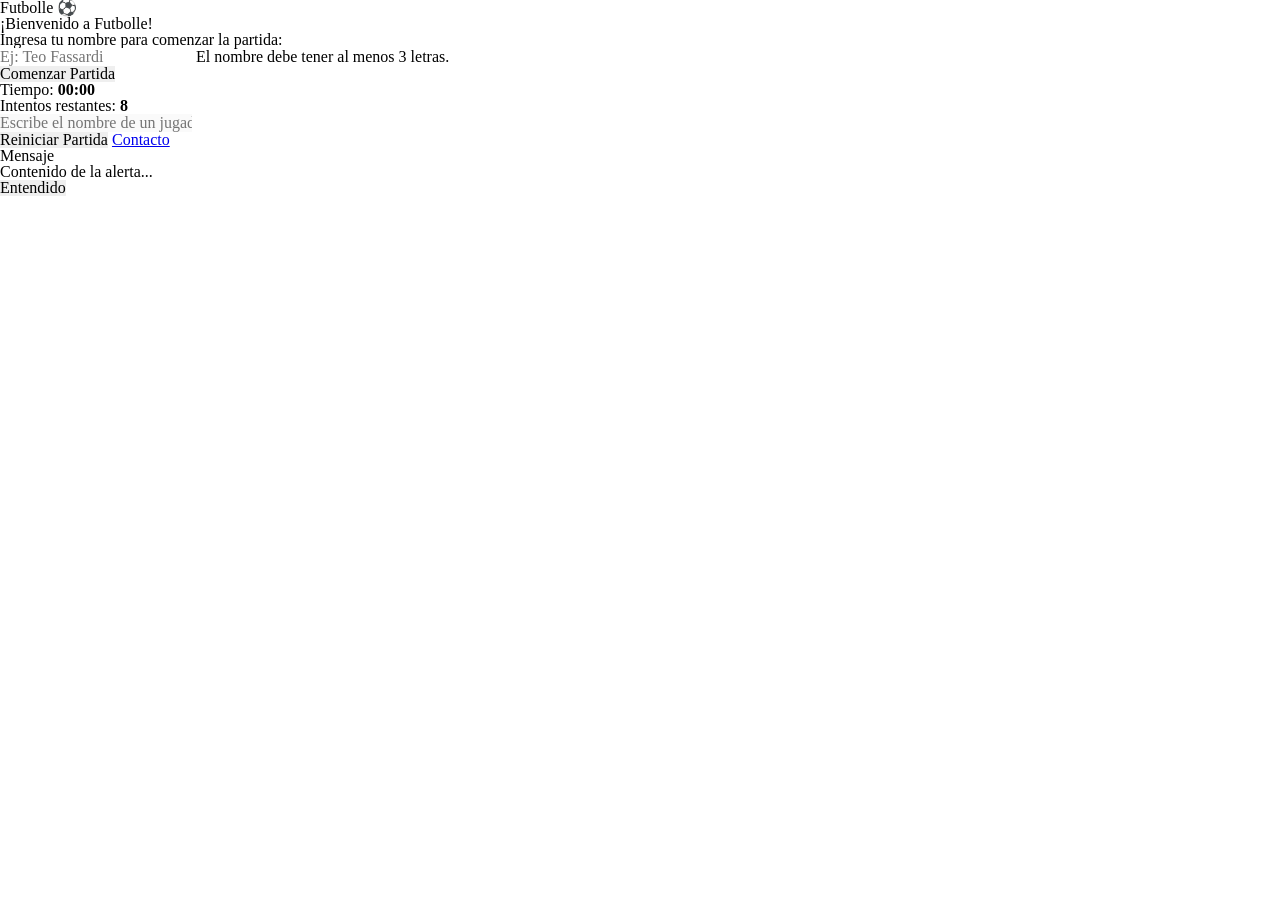
==== index.html @ 67579e89 "reset.css y index.html echos" ====
<!DOCTYPE html>
<html lang="es">
<head>
    <meta charset="UTF-8">
    <meta name="viewport" content="width=device-width, initial-scale=1.0">
    <title>Futbolle - Teo Fassardi</title>
    <link rel="stylesheet" href="css/reset.css">
    <link rel="stylesheet" href="css/estilos.css">
</head>
<body>
    <div id="contenedor-principal" class="contenedor-principal">
        <header class="encabezado-juego">
            <h1>Futbolle ⚽</h1>
        </header>
        <section id="pantalla-registro" class="seccion-pantalla">
            <div class="tarjeta-formulario">
                <h2>¡Bienvenido a Futbolle!</h2>
                <p>Ingresa tu nombre para comenzar la partida:</p>
                <form id="formulario-inicio">
                    <div class="grupo-input">
                        <input type="text" id="nombre-usuario" placeholder="Ej: Teo Fassardi" autocomplete="off">
                        <span id="error-nombre" class="texto-error clase-oculta">El nombre debe tener al menos 3 letras.</span>
                    </div>
                    <button type="submit" id="boton-jugar" class="boton-primario">Comenzar Partida</button>
                </form>
            </div>
        </section>
        <section id="pantalla-juego" class="seccion-pantalla clase-oculta">
            <div class="panel-info">
                <div class="info-item">
                    <span>Tiempo:</span>
                    <strong id="temporizador">00:00</strong>
                </div>
                <div class="info-item">
                    <span>Intentos restantes:</span>
                    <strong id="intentos-restantes">8</strong>
                </div>
            </div>
            <div class="contenedor-buscador">
                <form id="formulario-busqueda" autocomplete="off">
                    <div class="grupo-busqueda">
                        <input type="text" id="input-busqueda" placeholder="Escribe el nombre de un jugador..." disabled>
                        <ul id="lista-autocompletado" class="lista-autocompletado clase-oculta"></ul>
                    </div>
                </form>
            </div>
            <div id="tablero-intentos" class="tablero-intentos">
            </div>
            <div class="panel-acciones">
                <button id="boton-reiniciar" class="boton-secundario">Reiniciar Partida</button>
                <a href="contacto.html" class="enlace-contacto">Contacto</a>
            </div>
        </section>
    </div>
    <div id="modal-alerta" class="modal clase-oculta">
        <div class="contenido-modal">
            <h3 id="modal-titulo">Mensaje</h3>
            <p id="modal-mensaje">Contenido de la alerta...</p>
            <button id="modal-boton-cerrar" class="boton-primario">Entendido</button>
        </div>
    </div>
    <script src="js/api.js"></script>
    <script src="js/utils.js"></script>
    <script src="js/juego.js"></script>
</body>
</html>
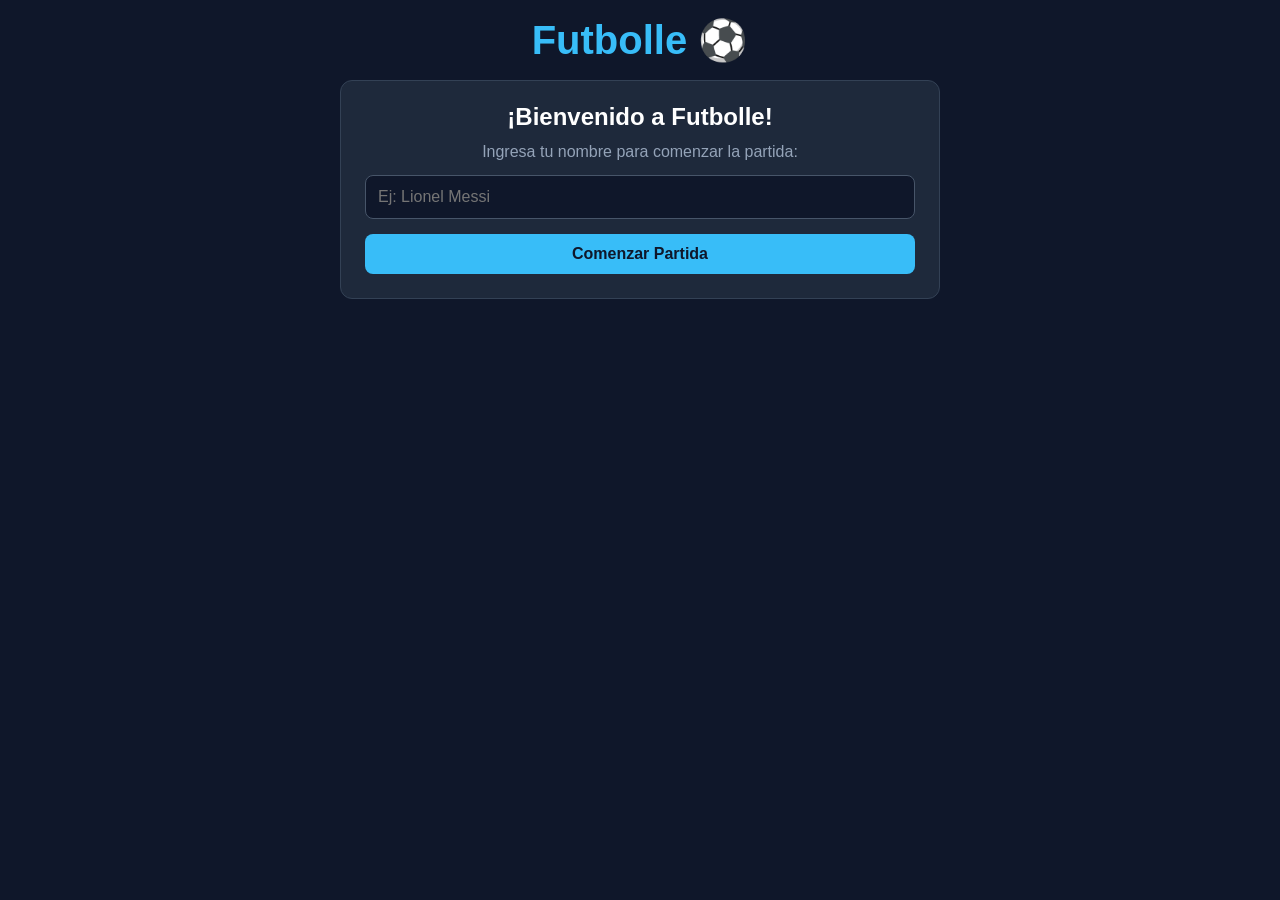
==== commit cc01e78a: "Estilos aplicados" ====
--- a/index.html
+++ b/index.html
@@ -18,7 +18,7 @@
                 <p>Ingresa tu nombre para comenzar la partida:</p>
                 <form id="formulario-inicio">
                     <div class="grupo-input">
-                        <input type="text" id="nombre-usuario" placeholder="Ej: Teo Fassardi" autocomplete="off">
+                        <input type="text" id="nombre-usuario" placeholder="Ej: Lionel Messi" autocomplete="off">
                         <span id="error-nombre" class="texto-error clase-oculta">El nombre debe tener al menos 3 letras.</span>
                     </div>
                     <button type="submit" id="boton-jugar" class="boton-primario">Comenzar Partida</button>
--- a/css/estilos.css
+++ b/css/estilos.css
@@ -0,0 +1,296 @@
+body{
+    display: flex;
+    justify-content: center;
+    align-items: flex-start;
+    min-height: 100vh;
+    padding: 20px;
+    background-color: #0f172a;
+    font-family: -apple-system, BlinkMacSystemFont, 'Segoe UI', Roboto, sans-serif;
+    color: #f8fafc
+}
+
+.contenedor-principal{
+    display: flex;
+    flex-direction: column;
+    align-items: center;
+    gap: 20px;
+    width: 100%;
+    max-width: 600px;
+}
+
+.encabezado-juego {
+    display: flex;
+    justify-content: center;
+    width: 100%;
+}
+
+.encabezado-juego h1 {
+    font-size: 2.5rem;
+    font-weight: 800;
+    color: #38bdf8;
+}
+
+.seccion-pantalla{
+    display: flex;
+    flex-direction: column;
+    width: 100%;
+}
+
+.tarjeta-formulario{
+    display: flex;
+    flex-direction: column;
+    gap: 15px;
+    padding: 24px;
+    border: 1px solid #334155;
+    border-radius: 12px;
+    background-color: #1e293b;
+    text-align: center;
+}
+
+.tarjeta-formulario h2{
+    font-size: 1.5rem;
+    font-weight: 700;
+    color: #ffffff;
+}
+
+.tarjeta-formulario p{
+    font-size: 1rem;
+    color: #94a3b8;
+}
+
+.grupo-input{
+    display: flex;
+    flex-direction: column;
+    gap: 8px;
+    width: 100%;
+    margin-bottom: 15px;
+}
+
+.grupo-input input{
+    width: 100%;
+    padding: 12px;
+    border: 1px solid #475569;
+    border-radius: 8px;
+    background-color: #0f172a;
+    color: #38bdf8;
+}
+
+.grupo-input input:focus{
+    border-color: #38bdf8;
+}
+
+.texto-error{
+    color: #f87171;
+    font-size: 0.875rem;
+    text-align: left;
+}
+
+.boton-primario{
+    width: 100%;
+    padding: 12px;
+    border: none;
+    border-radius: 8px;
+    background-color: #38bdf8;
+    font-size: 1rem;
+    font-weight: 700;
+    color:#0f172a;
+    cursor: pointer;
+    transition: background-color 0.2s ease;
+}
+
+.boton-primario:hover{
+    background-color: #0ea5e9;
+}
+
+.panel-info{
+    display: flex;
+    justify-content: space-between;
+    width: 100%;
+    padding: 12px 20px;
+    border: 1px solid #334155;
+    border-radius: 8px;
+    background-color: #1e293b;
+}
+
+.info-item{
+    display: flex;
+    gap: 8px;
+    font-size: 1rem;
+    color: #94a3b8;
+}
+
+.info-item strong{
+    font-weight: 700;
+    color: #38bdf8;
+}
+
+.contenedor-buscador{
+    position: relative; 
+    width: 100%;
+}
+
+.grupo-busqueda {
+    position: relative;
+    display: flex;
+    flex-direction: column;
+    width: 100%;
+}
+
+.grupo-busqueda input {
+    width: 100%;
+    padding: 12px;
+    border: 1px solid #334155;
+    border-radius: 8px;
+    background-color: #1e293b;
+    color: #ffffff;
+}
+
+.grupo-busqueda input:focus {
+    border-color: #38bdf8;
+}
+
+.lista-autocompletado{
+    position:absolute;
+    top: 100%;
+    left: 0;
+    z-index: 10;
+    width: 100%;
+    display: flex;
+    flex-direction: column;
+    max-height: 200px;
+    border: 1px solid #334155;
+    border-radius: 8px;
+    background-color: #1e293b;
+    overflow-y: auto;
+}
+
+.lista-autocompletado li{
+    padding: 12px;
+    border-bottom: 1px solid #334155;
+    font-size: 0.95rem;
+    color: #f8fafc;
+    cursor: pointer;
+}
+
+.lista-autocompletado li:hover{
+    background-color: #334155;
+}
+
+.tablero-intentos{
+    display: flex;
+    flex-direction: column;
+    gap: 10px;
+    width: 100%;
+}
+
+.fila-intento {
+    display: flex;
+    gap: 6px;
+    width: 100%;
+}
+
+.celda-atributo {
+    display: flex;
+    flex-direction: column;
+    justify-content: center;
+    align-items: center;
+    gap: 4px;
+    flex: 1;
+    height: 70px;
+    border-radius: 8px;
+    font-size: 0.75rem;
+    font-weight: 700;
+    color:#ffffff;
+    text-align: center;
+}
+
+.celda-correcto {
+    background-color: #22c55e;
+}
+
+.celda-incorrecto {
+    background-color: #ef4444;
+}
+
+.panel-acciones{
+    display: flex;
+    justify-content: space-between;
+    align-items: center;
+    width: 100%;
+    margin-top: 15px;
+}
+
+.boton-secundario{
+    padding: 10px 20px;
+    border: 1px solid #475569;
+    border-radius: 8px;
+    background-color: transparent;
+    font-size: 0.95rem;
+    font-weight: 600;
+    color: #f8fafc;
+    cursor: pointer;
+    transition: background-color 0.2s ease;
+}
+
+.boton-secundario:hover{
+    background-color: #334155;
+}
+
+.enlace-contacto{
+    font-size: 0.95rem;
+    color: #38bdf8;
+    text-decoration: none;
+}
+
+.enlace-contacto:hover{
+    text-decoration: underline;
+}
+
+.modal{
+    position: fixed;
+    top: 0;
+    left: 0;
+    z-index: 100;
+    display: flex;
+    justify-content: center;
+    align-items: center;
+    width: 100vw;
+    height: 100vh;
+    background-color: #000000cc;
+}
+
+.contenido-modal{
+    display: flex;
+    flex-direction: column;
+    align-items: center;
+    gap: 15px;
+    width: 90%;
+    max-width: 400px;
+    padding: 24px;
+    border: 1px solid #475569;
+    border-radius: 12px;
+    background-color: #1e293b;
+    text-align: center;
+}
+
+.contenido-modal h3{
+    font-size: 1.5rem;
+    font-weight: 700;
+    color: #ffffff;
+}
+
+.contenido-modal p{
+    font-size: 1rem;
+    color: #94a3b8;
+}
+
+@media (max-width: 480px) {
+    .celda-atributo {
+        font-size: 0.65rem;
+        height: 60px;
+    }
+}
+
+.clase-oculta{
+    display: none;
+}
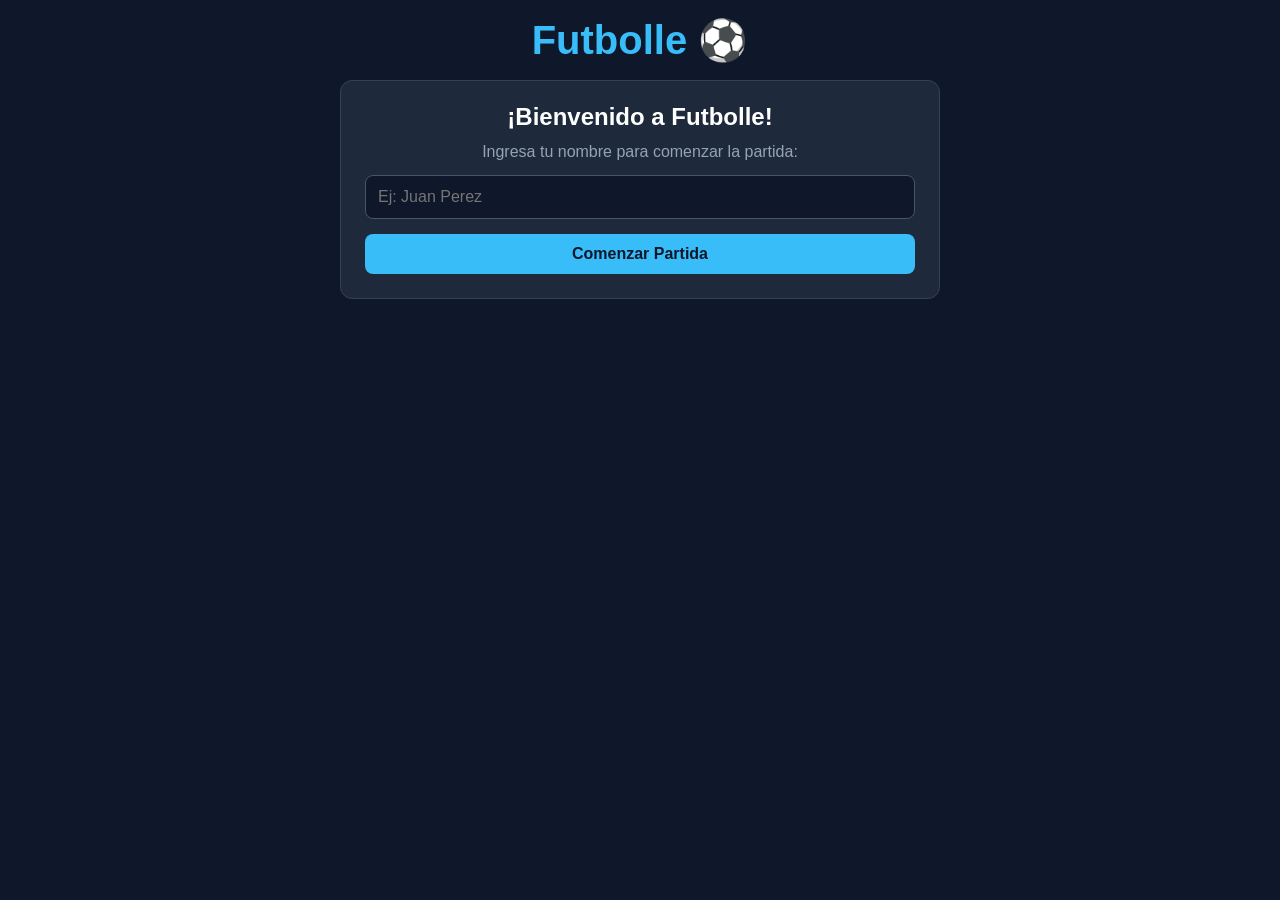
==== commit dbb874ce: "logica de juego implementada" ====
--- a/index.html
+++ b/index.html
@@ -18,7 +18,7 @@
                 <p>Ingresa tu nombre para comenzar la partida:</p>
                 <form id="formulario-inicio">
                     <div class="grupo-input">
-                        <input type="text" id="nombre-usuario" placeholder="Ej: Lionel Messi" autocomplete="off">
+                        <input type="text" id="nombre-usuario" placeholder="Ej: Juan Perez" autocomplete="off">
                         <span id="error-nombre" class="texto-error clase-oculta">El nombre debe tener al menos 3 letras.</span>
                     </div>
                     <button type="submit" id="boton-jugar" class="boton-primario">Comenzar Partida</button>
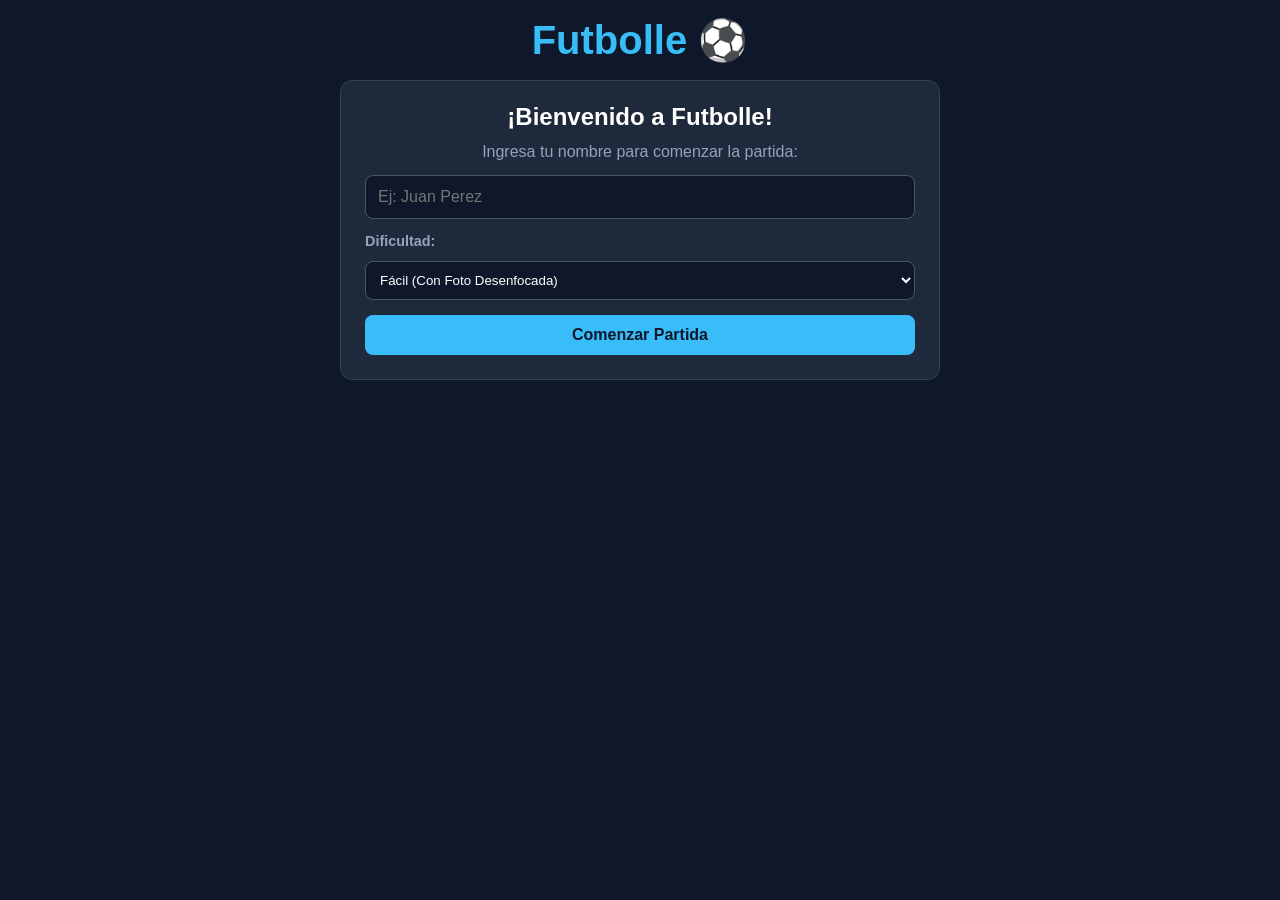
==== commit e2e42548: "Selector de dificultad" ====
--- a/index.html
+++ b/index.html
@@ -21,11 +21,22 @@
                         <input type="text" id="nombre-usuario" placeholder="Ej: Juan Perez" autocomplete="off">
                         <span id="error-nombre" class="texto-error clase-oculta">El nombre debe tener al menos 3 letras.</span>
                     </div>
+                    <div class="grupo-input">
+                        <label for="selector-dificultad" class="etiqueta-formulario">Dificultad:</label>
+                        <select id="selector-dificultad" class="selector-dificultad-input">
+                            <option value="facil">Fácil (Con Foto Desenfocada)</option>
+                            <option value="medio">Medio (Sin Foto - Atributos Ocultos)</option>
+                            <option value="dificil">Difícil (Sin Pistas Extras)</option>
+                        </select>
+                    </div>
                     <button type="submit" id="boton-jugar" class="boton-primario">Comenzar Partida</button>
                 </form>
             </div>
         </section>
         <section id="pantalla-juego" class="seccion-pantalla clase-oculta">
+            <div class="contenedor-foto-secreta">
+                <img id="foto-jugador-secreto" src="" alt="Jugador Secreto" class="foto-secreta"     referrerpolicy="no-referrer">
+            </div>
             <div class="panel-info">
                 <div class="info-item">
                     <span>Tiempo:</span>
@@ -59,6 +70,19 @@
             <button id="modal-boton-cerrar" class="boton-primario">Entendido</button>
         </div>
     </div>
+
+    <div id="modal-historial" class="modal clase-oculta">
+        <div class="modal-ancho">
+            <h3>Historial de Partidas 🏆</h3>
+            <div class="panel-acciones-historial">
+                <button id="ordenar-fecha" class="boton-primario">Ordenar por Fecha</button>
+                <button id="ordenar-intentos" class="boton-primario">Ordenar por Intentos</button>
+            </div>
+            <div id="lista-partidas" class="contenedor-lista-partidas">
+            </div>
+            <button id="modal-historial-cerrar" class="boton-primario">Cerrar Historial</button>
+        </div>
+    </div>
     <script src="js/api.js"></script>
     <script src="js/utils.js"></script>
     <script src="js/juego.js"></script>
--- a/css/estilos.css
+++ b/css/estilos.css
@@ -34,6 +34,7 @@
     display: flex;
     flex-direction: column;
     width: 100%;
+    gap: 8px;
 }
 
 .tarjeta-formulario{
@@ -72,7 +73,7 @@
     border: 1px solid #475569;
     border-radius: 8px;
     background-color: #0f172a;
-    color: #38bdf8;
+    color: #ffffff;
 }
 
 .grupo-input input:focus{
@@ -179,7 +180,7 @@
 .tablero-intentos{
     display: flex;
     flex-direction: column;
-    gap: 10px;
+    gap: 8px;
     width: 100%;
 }
 
@@ -196,12 +197,14 @@
     align-items: center;
     gap: 4px;
     flex: 1;
-    height: 70px;
-    border-radius: 8px;
-    font-size: 0.75rem;
+    height: 75px;
+    padding: 4px;
+    border-radius: 8px;
+    font-size: 0.85rem;
     font-weight: 700;
     color:#ffffff;
     text-align: center;
+    overflow: hidden;
 }
 
 .celda-correcto {
@@ -284,13 +287,148 @@
     color: #94a3b8;
 }
 
+.etiqueta-formulario {
+    display: block;
+    margin-bottom: 5px;
+    font-size: 0.9rem;
+    font-weight: 700;
+    color: #94a3b8;
+    text-align: left;
+}
+
+.area-texto{
+    width: 100%;
+    min-height: 100px;
+    padding: 12px;
+    border: 1px solid #475569;
+    border-radius: 8px;
+    background-color: #0f172a;
+    font-family: inherit;
+    color: #ffffff;
+    outline: none;
+    resize: vertical;
+    margin-right: 10px;
+    box-sizing: border-box;
+}
+
+.area-texto:focus{
+    border-color: #38bdf8;
+}
+
+.panel-acciones-centrado{
+    display: flex;
+    justify-content: center;
+    width: 100%;
+    margin-top: 15px;
+}
+
+.etiqueta-celda {
+    font-size: 0.65rem;
+    font-weight: 700;
+    color: #000000;
+    text-transform: uppercase;
+    opacity: 0.8;
+}
+.valor-celda {
+    font-size: 0.85rem;
+    word-break: break-word;
+}
+
+.contenedor-foto-secreta {
+    display: flex;
+    justify-content: center;
+    align-items: center;
+    width: 100%;
+    margin-bottom: 10px;
+}
+
+.foto-secreta {
+    width: 120px;
+    height: 120px;
+    border: 2px solid #334155;    
+    border-radius: 50%;
+    background-color: #1e293b;
+    object-fit: cover;
+    transition: filter 0.5s ease;
+}
+
+.selector-dificultad-input {
+    width: 100%;
+    padding: 10px;
+    border: 1px solid #475569;
+    border-radius: 8px;
+    background-color: #0f172a;
+    font-family: inherit;
+    color: #ffffff;
+    outline: none;
+}
+
+.selector-dificultad-input:focus {
+    border-color: #38bdf8;
+}
+
+.clase-oculta{
+    display: none;
+}
+
+.modal-ancho {
+    width: 90%;
+    max-width: 500px;
+    padding: 24px;
+    border: 1px solid #475569;
+    border-radius: 12px;
+    background-color: #1e293b;
+    text-align: center;
+}
+
+.panel-acciones-historial {
+    display: flex;
+    gap: 10px;
+    width: 100%;
+    margin-bottom: 10px;
+}
+
+.contenedor-lista-partidas {
+    display: flex;
+    flex-direction: column;
+    gap: 8px;
+    width: 100%;
+    max-height: 250px;
+    overflow-y: auto;
+}
+
+.tarjeta-partida {
+    display: flex;
+    flex-direction: column;
+    gap: 4px;
+    padding: 10px;
+    border: 1px solid #334155;
+    border-radius: 6px;
+    background-color: #0f172a;
+    text-align: left;
+}
+
+.tarjeta-partida-info {
+    display: flex;
+    justify-content: space-between;
+    font-size: 0.8rem;
+    color: #94a3b8;
+}
+
+.texto-gano {
+    color: #22c55e;
+    font-weight: 700;
+}
+
+.texto-perdio {
+    color: #ef4444;
+    font-weight: 700;
+}
+
+
 @media (max-width: 480px) {
     .celda-atributo {
         font-size: 0.65rem;
         height: 60px;
     }
-}
-
-.clase-oculta{
-    display: none;
 }
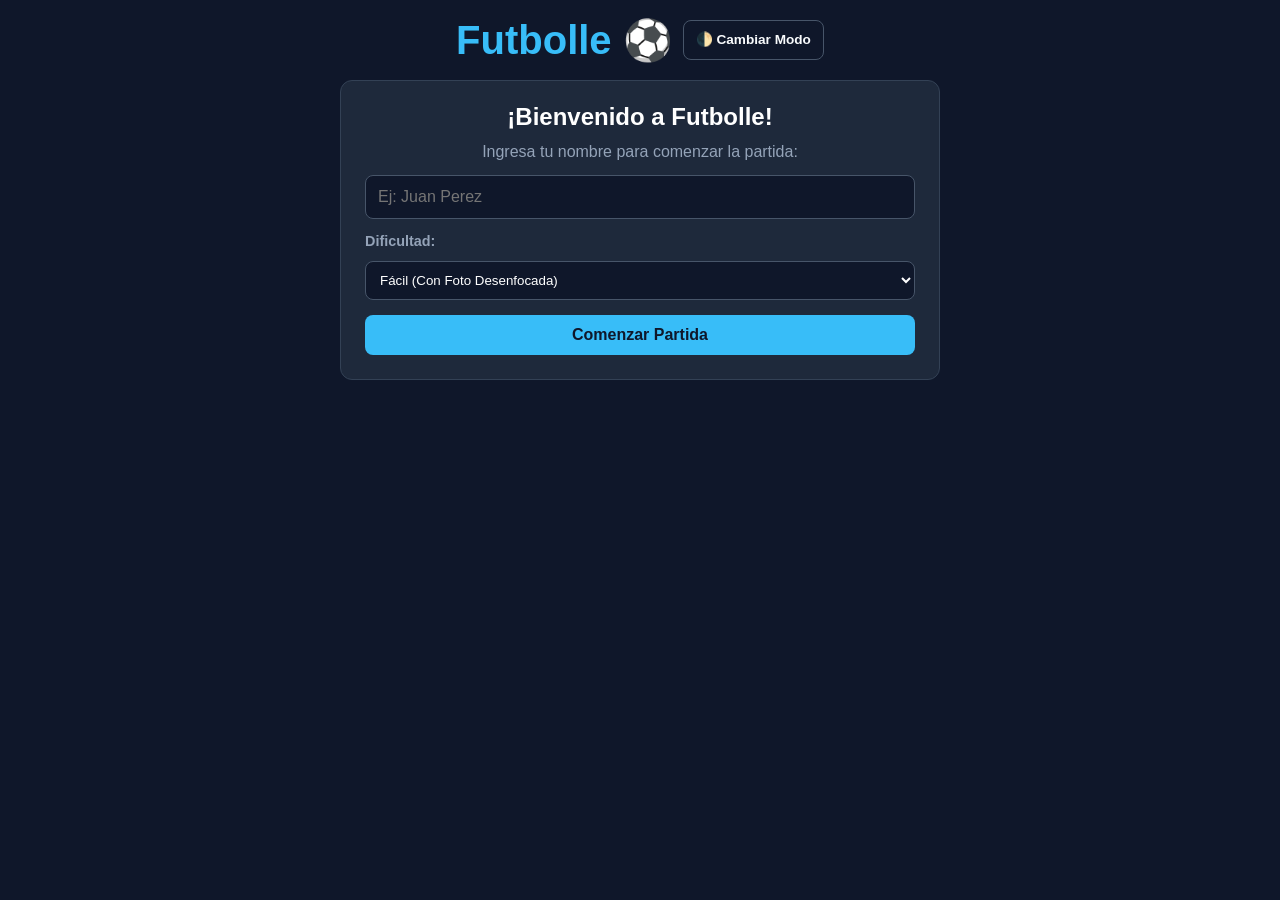
==== commit fab6fd74: "Dificultades, modo oscuro/claro, y otros requerimientos deseados" ====
--- a/index.html
+++ b/index.html
@@ -11,6 +11,7 @@
     <div id="contenedor-principal" class="contenedor-principal">
         <header class="encabezado-juego">
             <h1>Futbolle ⚽</h1>
+            <button id="boton-tema" class="boton-tema">🌓 Cambiar Modo</button>
         </header>
         <section id="pantalla-registro" class="seccion-pantalla">
             <div class="tarjeta-formulario">
@@ -35,7 +36,10 @@
         </section>
         <section id="pantalla-juego" class="seccion-pantalla clase-oculta">
             <div class="contenedor-foto-secreta">
-                <img id="foto-jugador-secreto" src="" alt="Jugador Secreto" class="foto-secreta"     referrerpolicy="no-referrer">
+                <img id="foto-jugador-secreto" src="" alt="Jugador Secreto" class="foto-secreta" referrerpolicy="no-referrer">
+            </div>
+            <div id="contenedor-pistas-medio" class="tarjeta-formulario clase-oculta">
+                <p id="texto-pista-medio">Pistas reveladas: Ninguna aún.</p>
             </div>
             <div class="panel-info">
                 <div class="info-item">
@@ -59,7 +63,11 @@
             </div>
             <div class="panel-acciones">
                 <button id="boton-reiniciar" class="boton-secundario">Reiniciar Partida</button>
+                <button id="boton-ver-historial" class="boton-secundario">Ver Historial 🏆</button>
+            </div>
+            <div class="panel-acciones2">
                 <a href="contacto.html" class="enlace-contacto">Contacto</a>
+                <a href="https://github.com/fassardi245/Futbolle-Final-Web" target="_blank" class="enlace-contacto">GitHub 💻</a>
             </div>
         </section>
     </div>
@@ -73,14 +81,14 @@
 
     <div id="modal-historial" class="modal clase-oculta">
         <div class="modal-ancho">
-            <h3>Historial de Partidas 🏆</h3>
+            <h3 class="titulo-historial">Historial de Partidas 🏆</h3>
             <div class="panel-acciones-historial">
-                <button id="ordenar-fecha" class="boton-primario">Ordenar por Fecha</button>
-                <button id="ordenar-intentos" class="boton-primario">Ordenar por Intentos</button>
+                <button id="ordenar-fecha" class="boton-ordenar-historial">Ordenar por Fecha</button>
+                <button id="ordenar-intentos" class="boton-ordenar-historial">Ordenar por Intentos</button>
             </div>
             <div id="lista-partidas" class="contenedor-lista-partidas">
             </div>
-            <button id="modal-historial-cerrar" class="boton-primario">Cerrar Historial</button>
+            <button id="modal-historial-cerrar" class="boton-cerrar-historial">Cerrar Historial</button>
         </div>
     </div>
     <script src="js/api.js"></script>
--- a/css/estilos.css
+++ b/css/estilos.css
@@ -22,6 +22,7 @@
     display: flex;
     justify-content: center;
     width: 100%;
+    gap: 10px;
 }
 
 .encabezado-juego h1 {
@@ -367,10 +368,6 @@
     border-color: #38bdf8;
 }
 
-.clase-oculta{
-    display: none;
-}
-
 .modal-ancho {
     width: 90%;
     max-width: 500px;
@@ -425,6 +422,112 @@
     font-weight: 700;
 }
 
+.boton-ordenar-historial {
+    flex: 1;
+    padding: 8px 12px;
+    border: 1px solid #475569;
+    border-radius: 8px;
+    background-color: transparent;
+    font-size: 0.9rem;
+    font-weight: 600;
+    color: #f8fafc;
+    transition: background-color 0.2s ease;
+}
+.boton-ordenar-historial:hover {
+    background-color: #334155;
+}
+.boton-cerrar-historial {
+    width: 100%;
+    padding: 10px;
+    margin-top: 15px;
+    border: 1px solid #475569;
+    border-radius: 8px;
+    background-color: transparent;
+    font-size: 0.95rem;
+    font-weight: 600;
+    color: #f8fafc;
+    transition: background-color 0.2s ease;
+}
+.boton-cerrar-historial:hover {
+    background-color: #334155;
+}
+
+.titulo-historial{
+    margin-bottom: 20px;
+}
+
+.panel-acciones2{
+    display: flex;
+    justify-content: center;
+    align-items: center;
+    gap: 50px;
+    width: 100%;
+    margin-top: 15px;
+}
+
+.boton-tema {
+    padding: 8px 12px;
+    border: 1px solid #475569;
+    border-radius: 8px;
+    background-color: transparent;
+    font-size: 0.85rem;
+    font-weight: 600;
+    color: #f8fafc;
+    cursor: pointer;;
+}
+
+.boton-tema:hover {
+    background-color: #334155;
+}
+body.modo-claro {
+    background-color: #ffffff;
+    color: #0f172a;
+}
+body.modo-claro .tarjeta-formulario,
+body.modo-claro .panel-info,
+body.modo-claro .contenido-modal,
+body.modo-claro .modal-ancho {
+    border-color: #cbd5e1;
+    background-color: #ffffff;
+}
+body.modo-claro .tarjeta-formulario h2,
+body.modo-claro .contenido-modal h3,
+body.modo-claro .modal-ancho h3 {
+    color: #0f172a;
+}
+body.modo-claro .tarjeta-formulario p,
+body.modo-claro .info-item,
+body.modo-claro .contenido-modal p,
+body.modo-claro .tarjeta-partida-info {
+    color: #475569;
+}
+body.modo-claro .grupo-busqueda input,
+body.modo-claro .tarjeta-partida {
+    border-color: #cbd5e1;
+    background-color: #f8fafc;
+    color: #0f172a;
+}
+body.modo-claro .boton-secundario,
+body.modo-claro .boton-ordenar-historial,
+body.modo-claro .boton-cerrar-historial,
+body.modo-claro .boton-tema {
+    border-color: #cbd5e1;
+    color: #0f172a;
+}
+body.modo-claro .boton-secundario:hover,
+body.modo-claro .boton-ordenar-historial:hover,
+body.modo-claro .boton-cerrar-historial:hover,
+body.modo-claro .boton-tema:hover {
+    background-color: #e2e8f0;
+}
+
+body.modo-claro .enlace-contacto {
+    color: #0f172a;
+}
+
+.clase-oculta{
+    display: none;
+}
 
 @media (max-width: 480px) {
     .celda-atributo {
